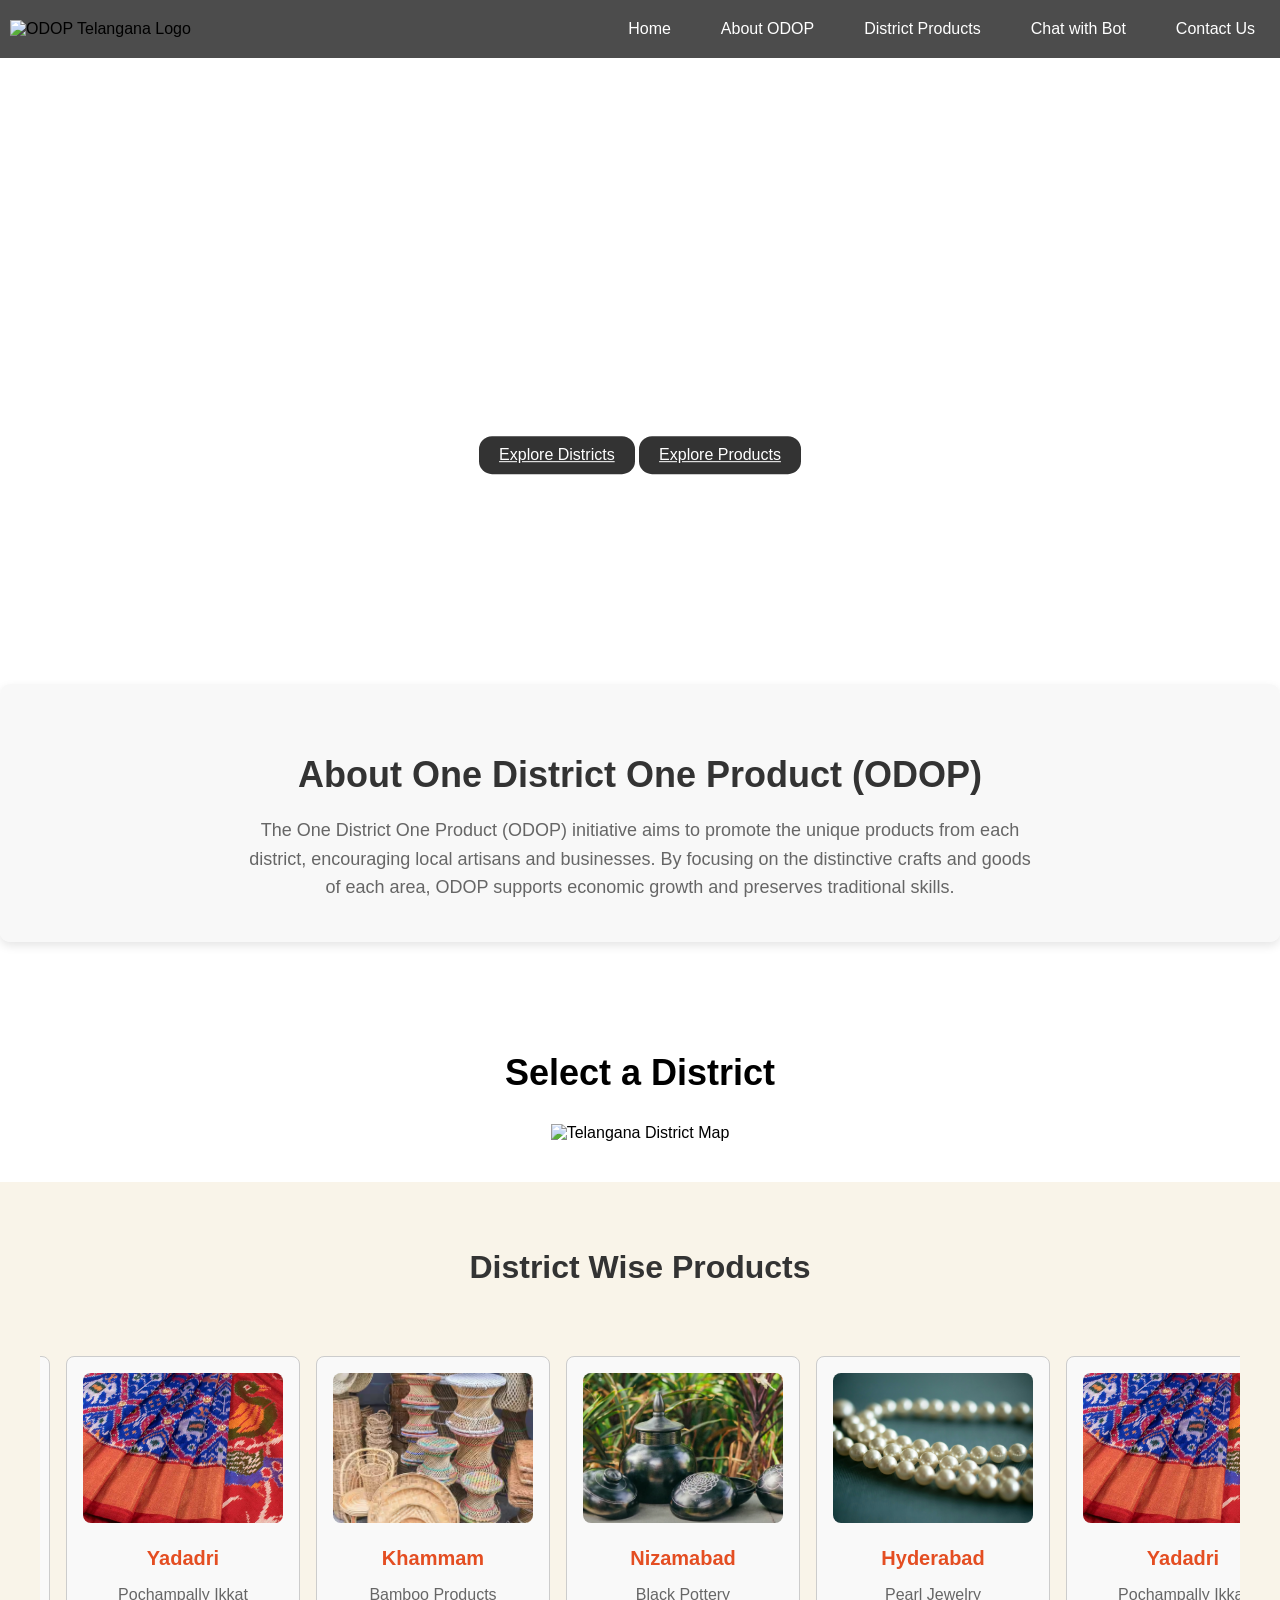
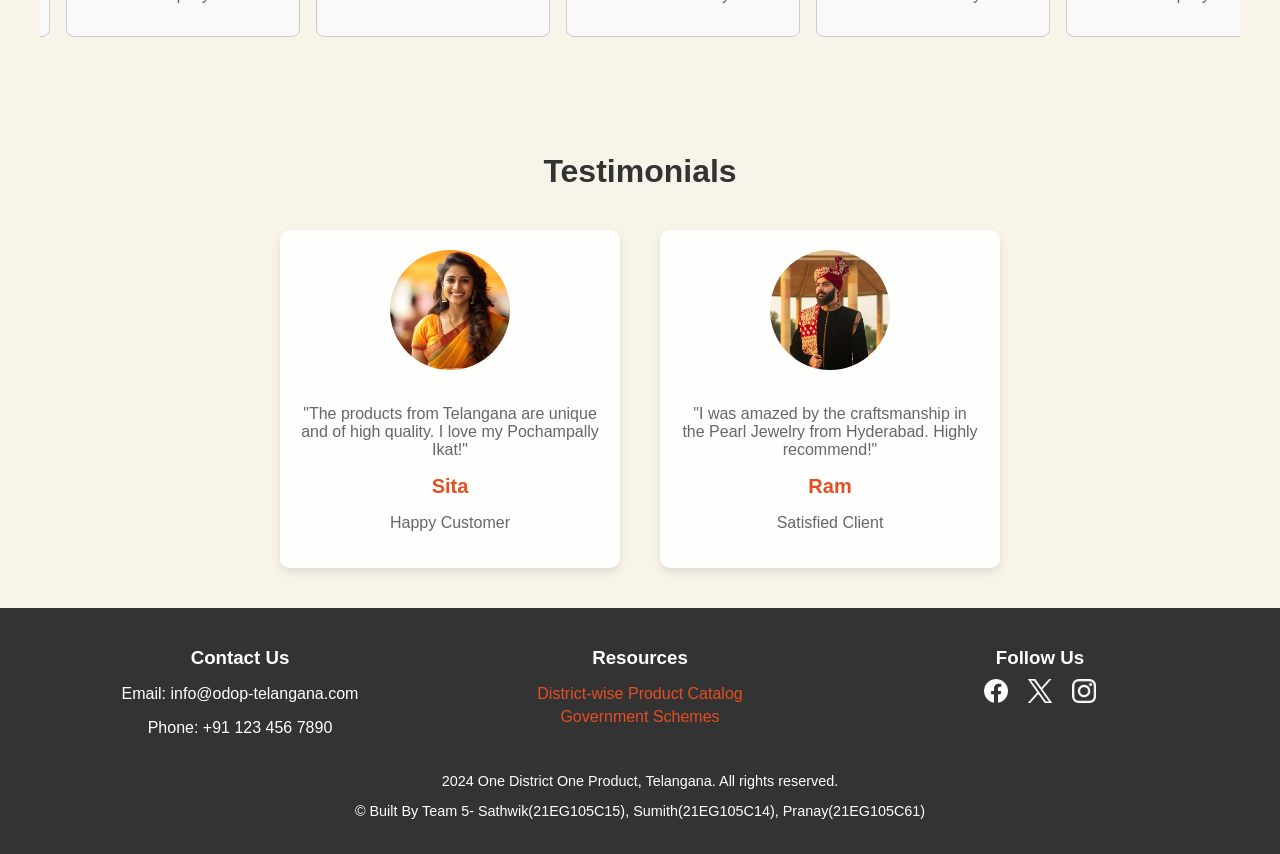
==== index.html @ 6f973a6f "Merge pull request #2 from Saipranay31/pranay updated district files" ====
<!DOCTYPE html>
<html lang="en">
<head>
    <meta charset="UTF-8">
    <meta name="viewport" content="width=device-width, initial-scale=1.0">
    <title>ODOP Telangana</title>
    <link rel="stylesheet" href="style.css">
</head>
<body>
    <header class="hero-header">
        <div class="logo">
            <img src="assets/logo.png" alt="ODOP Telangana Logo">
        </div>
        <nav>
            <a href="#">Home</a>
            <a href="#odop">About ODOP</a>
            <a href="#">District Products</a>
            <a href="#">Chat with Bot</a>
            <a href="#">Contact Us</a>
        </nav>
        <div class="hamburger-menu">
            <span></span>
            <span></span>
            <span></span>
        </div>
    </header>

    <section class="hero">
        <video autoplay muted loop>
            <source src="assets/odop_intro.mp4" type="video/mp4">
            Your browser does not support the video tag.
        </video>
        <div class="hero-content">
            <h1>One District One Product - Telangana</h1>
            <p>Discover unique products from every district in Telangana that reflect rich heritage and local craftsmanship.</p>
            <a href="#district-map" class="button">Explore Districts</a>
            <a href="#prod" class="button">Explore Products</a>
        </div>
    </section>

    <section class="about-odop" id="odop">
        <h2>About One District One Product (ODOP)</h2>
        <p>
            The One District One Product (ODOP) initiative aims to promote the unique products from each district, encouraging local artisans and businesses. By focusing on the distinctive crafts and goods of each area, ODOP supports economic growth and preserves traditional skills.
        </p>
    </section>
    

    <section class="map" id="district-map">
        <h2>Select a District</h2>
        <div class="telangana-map-container">
            <img src="https://upload.wikimedia.org/wikipedia/commons/f/f4/TG-districts-te.svg" alt="Telangana District Map" height="630" width="667" usemap="#image-map">
            <map name="image-map">
                <area target="" alt="Yadadri" title="Yadadri: Pochampally Ikkat" href="districts/yadadri.html" coords="345,379,310,395,309,376,302,354,304,337,317,328,332,335,341,347,351,356,364,361,370,364,325,387,348,374,342,376" shape="poly">
                <area target="" alt="Hyderabad" title="Hyderabad: Pearl Jewelry" href="districts/hyderabad.html" coords="242,365,259,350,271,361,260,377" shape="poly">
                <area target="" alt="Khammam" title="Khammam: Bamboo Products" href="districts/khammam.html" coords="428,378,440,369,450,374,463,366,470,350,484,348,485,369,495,373,510,375,529,375,535,384,533,396,518,398,494,394,484,402,477,411,496,416,504,426,485,425,464,409,453,405,435,394" shape="poly">
                <area target="" alt="Nizamabad" title="Nizamabad: Black Pottery" href="districts/nizamabad.html" coords="177,209,190,195,201,194,217,185,233,182,244,183,256,184,262,203,265,215,257,229,243,235,222,233,210,228,200,233,183,230,173,214" shape="poly">
            </map>
            <div class="tooltip" id="tooltip"></div>
        </div>
    </section>

    <section class="district-products" id="prod">
        <h2>District Wise Products</h2>
        <div class="product-scroll-container">
            <div class="product-grid">
                <div class="product-card">
                    <img src="assets/hyd-pearls.jpg" alt="Hyderabad Pearl Jewelry">
                    <h3>Hyderabad</h3>
                    <p>Pearl Jewelry</p>
                </div>
                <div class="product-card">
                    <img src="assets/poc-ikkat.jpg" alt="Yadadri Pochampally Ikkat">
                    <h3>Yadadri</h3>
                    <p>Pochampally Ikkat</p>
                </div>
                <div class="product-card">
                    <img src="assets/kha-bamboo.jpg" alt="Khammam Bamboo Products">
                    <h3>Khammam</h3>
                    <p>Bamboo Products</p>
                </div>
                <div class="product-card">
                    <img src="assets/niz-pottery.png" alt="Nizamabad: Black Pottery">
                    <h3>Nizamabad</h3>
                    <p>Black Pottery</p>
                </div>
                <div class="product-card">
                    <img src="assets/hyd-pearls.jpg" alt="Hyderabad Pearl Jewelry">
                    <h3>Hyderabad</h3>
                    <p>Pearl Jewelry</p>
                </div>
                <div class="product-card">
                    <img src="assets/poc-ikkat.jpg" alt="Yadadri Pochampally Ikkat">
                    <h3>Yadadri</h3>
                    <p>Pochampally Ikkat</p>
                </div>
                <div class="product-card">
                    <img src="assets/kha-bamboo.jpg" alt="Khammam Bamboo Products">
                    <h3>Khammam</h3>
                    <p>Bamboo Products</p>
                </div>
                <div class="product-card">
                    <img src="assets/niz-pottery.png" alt="Nizamabad: Black Pottery">
                    <h3>Nizamabad</h3>
                    <p>Black Pottery</p>
                </div>
                <!-- Add more products as needed -->
            </div>
        </div>
    </section>
    

    <section class="testimonials">
        <h2>Testimonials</h2>
        <div class="testimonial-grid">
            <div class="testimonial-card">
                <img src="assets/testimonial1.jpg" alt="Customer 1" class="testimonial-image">
                <p>"The products from Telangana are unique and of high quality. I love my Pochampally Ikat!"</p>
                <h3>Sita</h3>
                <p>Happy Customer</p>
            </div>
            <div class="testimonial-card">
                <img src="assets/testimonial2.jpg" alt="Customer 2" class="testimonial-image">
                <p>"I was amazed by the craftsmanship in the Pearl Jewelry from Hyderabad. Highly recommend!"</p>
                <h3>Ram</h3>
                <p>Satisfied Client</p>
            </div>
        </div>
    </section>
    


    <footer>
        <div class="footer-content">
            <div class="footer-section">
                <h3>Contact Us</h3>
                <p>Email: info@odop-telangana.com</p>
                <p>Phone: +91 123 456 7890</p>
            </div>
            <div class="footer-section">
                <h3>Resources</h3>
                <ul>
                    <li><a href="#product-catalog">District-wise Product Catalog</a></li>
                    <li><a href="#government-schemes">Government Schemes</a></li>
                </ul>
            </div>
            <div class="footer-section">
                <h3>Follow Us</h3>
                <div class="social-media">
                    <a href="#"><img src="assets/facebook-icon.png" alt="Facebook"></a>
                    <a href="#"><img src="assets/twitter-icon.png" alt="Twitter"></a>
                    <a href="#"><img src="assets/instagram-icon.png" alt="Instagram"></a>
                </div>
            </div>
        </div>
        <div class="footer-bottom">
            <p> 2024 One District One Product, Telangana. All rights reserved.</p>
            <p>&copy; Built By Team 5- Sathwik(21EG105C15), Sumith(21EG105C14), Pranay(21EG105C61)</p>
        </div>
    </footer>
    
    <script>
        const hamburger = document.querySelector('.hamburger-menu');
        const navMenu = document.querySelector('nav');
        const tooltip = document.getElementById('tooltip');
    
        hamburger.addEventListener('click', () => {
            navMenu.classList.toggle('active');
        });
    
        document.querySelectorAll('area').forEach(area => {
            area.addEventListener('mouseover', function(event) {
                tooltip.textContent = this.title;
                tooltip.style.visibility = 'visible';
                tooltip.style.opacity = '1';
                tooltip.style.top = event.pageY - tooltip.offsetHeight - 10 + 'px'; // Position above
                tooltip.style.left = event.pageX - tooltip.offsetWidth / 2 + 'px'; // Center it
            });
    
            area.addEventListener('mousemove', function(event) {
                tooltip.style.top = event.pageY - tooltip.offsetHeight - 10 + 'px'; // Adjust to follow mouse
                tooltip.style.left = event.pageX - tooltip.offsetWidth / 2 + 'px'; // Center it
            });
    
            area.addEventListener('mouseout', function() {
                tooltip.style.visibility = 'hidden';
                tooltip.style.opacity = '0';
            });
        });


        const scrollContainer = document.querySelector('.product-scroll-container');
const productCards = document.querySelectorAll('.product-card');
const cardWidth = productCards[0].offsetWidth; // Get the width of a single card
const totalCards = productCards.length;
let currentIndex = 0;

function autoScroll() {
    // Scroll to the next card
    currentIndex++;
    
    // If we've reached the end, loop back to the start
    if (currentIndex >= totalCards) {
        currentIndex = 0;
    }

    // Scroll to the next card position
    scrollContainer.scrollTo({
        left: currentIndex * cardWidth,
        behavior: 'smooth'
    });

    // Call this function again after a set interval
    setTimeout(autoScroll, 1200); // Change the interval as needed
}

// Start the automatic scrolling
autoScroll();


    </script>
    
</body>
</html>
---- style.css ----
html{
    scroll-behavior: smooth;
}


body {
    font-family: Arial, sans-serif;
    margin: 0;
    padding: 0;
}

.hero-header {
    position: absolute;
    top: 0;
    left: 0;
    right: 0;
    z-index: 1;
    background-color: rgba(0, 0, 0, 0.7);
    padding: 10px;
    display: flex;
    justify-content: space-between;
    align-items: center;
}

.logo img {
    width: 100px;
}

nav {
    display: flex;
    gap: 20px;
}

nav a {
    text-decoration: none;
    color: #ffffff;
    padding: 10px 15px;
    border-radius: 13px;
    transition: background-color 0.3s ease, color 0.3s ease, transform 0.3s ease;
}

nav a:hover {
    color: #000000; /* Keep the text white */
    background-color: #f8f8f8; /* Opaque orange background */
    transform: scale(1.1); /* Slightly enlarge */
}

.hamburger-menu {
    display: none;
    flex-direction: column;
    align-items: center;
    cursor: pointer;
}

.hamburger-menu span {
    width: 30px;
    height: 3px;
    background-color: #fff;
    margin: 5px 0;
}

.hero {
    position: relative;
}

.hero video {
    width: 100%;
    height: 100%;
    object-fit: cover;
}

.hero-content {
    position: absolute;
    top: 50%;
    left: 50%;
    transform: translate(-50%, -50%);
    text-align: center;
    color: #fff;
    z-index: 2;
}

.hero h1 {
    font-size: 48px;
}

.hero p {
    font-size: 24px;
    margin-bottom: 20px;
}

.button {
    background-color: #333;
    color: white;
    padding: 10px 20px;
    border: none;
    cursor: pointer;
    border-radius: 13px;
    transition: transform 0.3s ease, background-color 0.3s ease;
    display: inline-block; /* Ensures it behaves like a block for scaling */
}

.button:hover {
    color: #000000;
    background-color: #f8f8f8;
    transform: scale(1.1); /* Slightly enlarge button */
    z-index: 1; /* Ensures it appears on top if other elements overlap */
}



.about-odop {
    background-color: rgba(248, 248, 248, 0.9); /* Light background with transparency */
    padding: 40px;
    text-align: center;
    border-radius: 10px; /* Rounded corners */
    box-shadow: 0px 4px 10px rgba(0, 0, 0, 0.1); /* Soft shadow */
    margin: 40px 0; /* Space above and below */
}

.about-odop h2 {
    font-size: 36px;
    color: #333;
    margin-bottom: 20px; /* Space below the heading */
}

.about-odop p {
    font-size: 18px;
    color: #666; /* Slightly darker text for better readability */
    line-height: 1.6; /* Improved line height for readability */
    max-width: 800px; /* Max width for the text */
    margin: 0 auto; /* Center the paragraph */
}


.map {
    background-color: #ffffff;
    padding: 40px;
    text-align: center;
}

.map h2 {
    font-size: 36px;
}

#telangana-map {
    width: 100%;
    height: auto;
    border: 2px solid #ddd;
    margin: 0 auto;
}


.tooltip {
    position: absolute;
    background-color: rgba(0, 0, 0, 0.8);
    color: #fff;
    padding: 10px;
    border-radius: 5px;
    visibility: hidden;  /* Initially hidden */
    opacity: 0;  /* Initially transparent */
    z-index: 100;
    white-space: nowrap;
    /* No transition to make it appear instantly */
}

.tooltip::after {
    content: '';
    position: absolute;
    bottom: 100%; /* Position above the tooltip */
    left: 50%;
    margin-left: -5px; /* Center the arrow */
    border-width: 5px;
    border-style: solid;
    border-color: transparent transparent rgba(95, 95, 95, 0.8) transparent; /* Arrow color */

}

.hover-target:hover .tooltip {
    visibility: visible;
    opacity: 1;  /* Instantly visible */
    /* No transition so it appears instantly */
}


.telangana-map-container {
    position: relative;
}

.district-products {
    padding: 40px;
    background-color: #f8f8f8;
    text-align: center;
}

.district-products h2 {
    font-size: 36px;
}

.product-grid {
    display: grid;
    grid-template-columns: repeat(auto-fit, minmax(200px, 1fr));
    gap: 20px;
    margin-top: 20px;
}

.product-card {
    background-color: #fff;
    padding: 20px;
    border: 1px solid #ccc;
    text-align: center;
}



/* District Products Section */
.district-products {
    padding: 40px;
    background-color: #f9f4e9;
}

.district-products h2 {
    text-align: center;
    color: #333;
    margin-bottom: 40px;
    font-size: 2em;
}

.product-grid {
    display: grid;
    grid-template-columns: repeat(auto-fill, minmax(200px, 1fr)); /* Adjusts to fit in the container */
    gap: 16px; /* Space between cards */
}

.product-card {
    border: 1px solid #ccc; /* Optional border */
    border-radius: 8px; /* Rounded corners */
    padding: 16px; /* Inner padding */
    text-align: center; /* Center text */
    background-color: #f9f9f9; /* Background color */
    transition: transform 0.3s ease, box-shadow 0.3s ease; /* Smooth transition for transform and box-shadow */
}

.product-card img {
    width: 100%; /* Make the image take full width of the card */
    height: 150px; /* Set a fixed height */
    object-fit: cover; /* Ensures the image covers the area without distortion */
    border-radius: 8px; /* Optional rounded corners for the image */
}

.product-card:hover {
    transform: translateY(-10px);
    box-shadow: 0px 8px 16px rgba(0, 0, 0, 0.2);
}


.product-scroll-container {
    overflow-x: auto; /* Enable horizontal scrolling */
    white-space: nowrap; /* Prevent line breaks */
    padding: 10px; /* Padding around the scroll container */
    max-width: 100%; /* Prevent overflow from the viewport */
}

.product-grid {
    display: inline-flex; /* Align items horizontally */
    gap: 16px; /* Space between cards */
}

.product-card {
    border: 1px solid #ccc; /* Optional border */
    border-radius: 8px; /* Rounded corners */
    padding: 16px; /* Inner padding */
    text-align: center; /* Center text */
    background-color: #f9f9f9; /* Background color */
    width: 200px; /* Fixed width for each card */
}

.product-card img {
    width: 100%; /* Make the image take full width of the card */
    height: 150px; /* Set a fixed height */
    object-fit: cover; /* Ensures the image covers the area without distortion */
    border-radius: 8px; /* Optional rounded corners for the image */
}

/* Scrollbar styling */
.product-scroll-container::-webkit-scrollbar {
    height: 8px; /* Height of the horizontal scrollbar */
}

.product-scroll-container::-webkit-scrollbar-track {
    background: #f9f9f9; /* Background of the scrollbar track */
}

.product-scroll-container::-webkit-scrollbar-thumb {
    background: #333; /* Color of the scrollbar thumb */
    border-radius: 10px; /* Rounded corners for the thumb */
}

.product-scroll-container::-webkit-scrollbar-thumb:hover {
    background: #e44e22; /* Color of the scrollbar thumb on hover */
}

/* Firefox scrollbar styling */
.product-scroll-container {
    scrollbar-width: thin; /* For Firefox */
    scrollbar-color: #333 #f9f9f9; /* Scrollbar color for Firefox */
}




.product-card h3 {
    font-size: 1.25em;
    color: #e44e22;
    margin-bottom: 10px;
}

.product-card p {
    color: #666;
    font-size: 1em;
}






.testimonials {
    padding: 40px;
    background-color: #f9f4e9;
    text-align: center;
}

.testimonials h2 {
    color: #333;
    margin-bottom: 40px;
    font-size: 2em;
}

.testimonial-grid {
    display: flex; /* Flexbox for horizontal alignment */
    justify-content: center; /* Center the cards */
    align-items: center; /* Align items vertically centered */
    gap: 40px; /* Space between the cards */
}

.testimonial-card {
    background-color: rgba(255, 255, 255, 0.9); /* White background with slight transparency */
    border-radius: 10px; /* Rounded corners */
    padding: 20px;
    box-shadow: 0 4px 8px rgba(0, 0, 0, 0.1); /* Slight shadow for depth */
    width: 300px; /* Fixed width for the testimonial cards */
    text-align: center;
}



.testimonial-card img {
    width: 120px; /* Set a fixed width for the images */
    height: 120px; /* Set a fixed height for the images */
    object-fit: cover; /* Ensures the image covers the area without distortion */
    border-radius: 50%; /* Make the image circular */
    margin-bottom: 15px; /* Space below the image */
}


.testimonial-card h3 {
    margin: 10px 0 5px;
    font-size: 1.25em;
    color: #e44e22;
}

.testimonial-card p {
    color: #666;
    font-size: 1em;
}




footer {
    background-color: #333; /* Dark background */
    color: white; /* White text */
    padding: 20px; /* Padding around the footer */
    text-align: center; /* Center text */
}

.footer-content {
    display: flex; /* Flexbox for layout */
    justify-content: space-between; /* Space between sections */
    max-width: 1200px; /* Max width for content */
    margin: 0 auto; /* Center the footer content */
}

.footer-section {
    flex: 1; /* Each section takes equal space */
    padding: 0 20px; /* Padding inside each section */
}

.footer-section h3 {
    margin-bottom: 10px; /* Space below headings */
}

.footer-section ul {
    list-style-type: none; /* Remove bullet points */
    padding: 0; /* Remove padding */
}

.footer-section ul li {
    margin: 5px 0; /* Space between list items */
}

.footer-section a {
    color: #e44e22; /* Orange color for links */
    text-decoration: none; /* Remove underline */
}

.footer-section a:hover {
    text-decoration: underline; /* Underline on hover */
}

.social-media {
    display: flex; /* Flexbox for social media icons */
    justify-content: center; /* Center icons */
}

.social-media a {
    margin: 0 10px; /* Space between icons */
}

.social-media img {
    width: 24px; /* Adjust width as needed */
    height: 24px; /* Adjust height as needed */
}

.footer-bottom {
    margin-top: 20px; /* Space above bottom text */
    font-size: 0.9em; /* Smaller text */
}



@media screen and (max-width: 768px) {
    nav {
        display: none;
    }

    .hamburger-menu {
        display: flex;
    }

    nav.active {
        display: block;
    }

    .about,
    .map,
    .district-products {
        padding: 20px;
    }
}
.view-more-button {
    background-color: #333; /* Black background */
    color: white; /* White text */
    padding: 15px 30px; /* Increase padding for more size */
    font-size: 1.2em; /* Increase font size */
    border: none; 
    margin-top: 10px; /* Space above the button */
    cursor: pointer;
    border-radius: 13px;
    transition: transform 0.3s ease, background-color 0.3s ease;
    display: block; /* Make the button block-level */
    width: 100%; /* Make the button full width */
}

.view-more-button:hover {
    color: #ffffff;
    background-color: #555; /* Darker on hover */
    transform: scale(1.1);
}
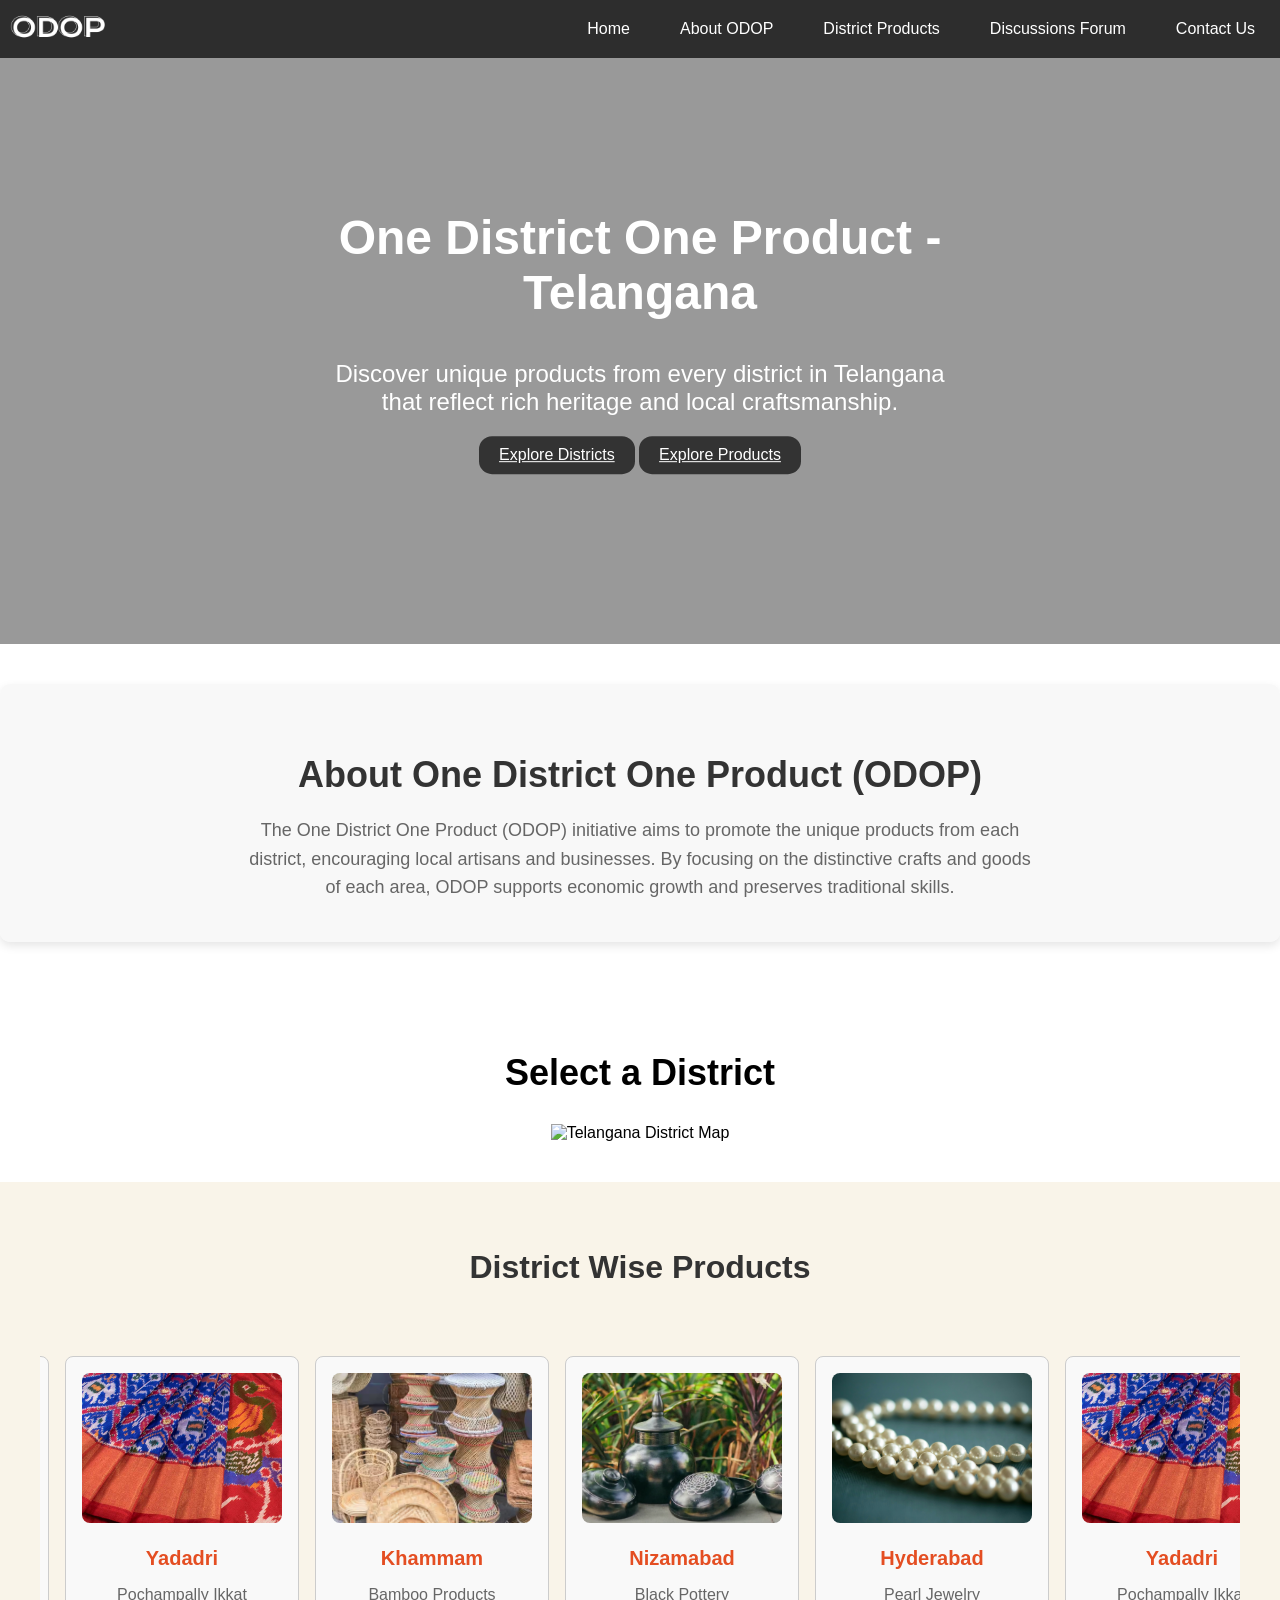
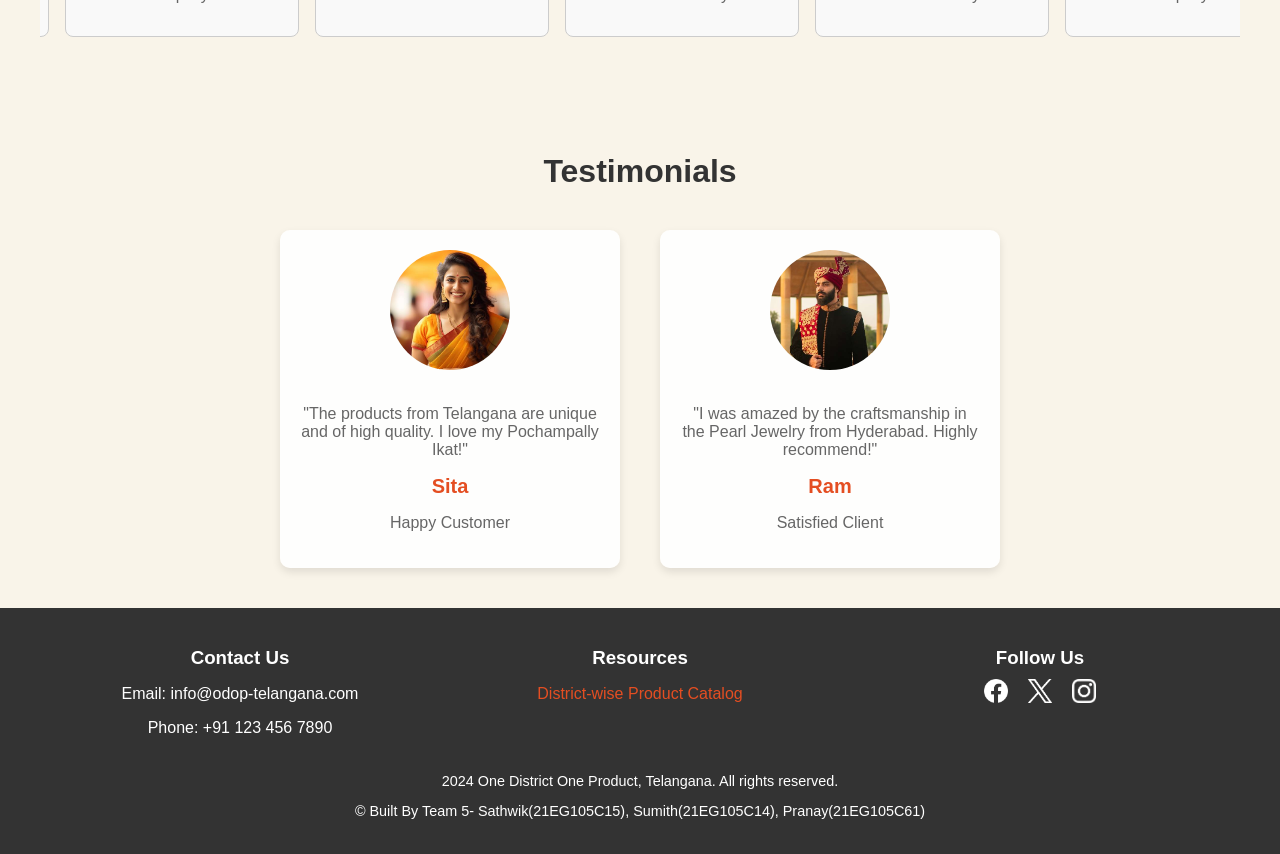
==== commit 76e72382: "final commit modified and integrated mongodb for discussion forums and integrated chatbot deployed o" ====
--- a/index.html
+++ b/index.html
@@ -12,11 +12,11 @@
             <img src="assets/logo.png" alt="ODOP Telangana Logo">
         </div>
         <nav>
-            <a href="#">Home</a>
-            <a href="#odop">About ODOP</a>
-            <a href="#">District Products</a>
-            <a href="#">Chat with Bot</a>
-            <a href="#">Contact Us</a>
+            <a href="/index.html">Home</a>
+            <a href="/districts/aboutus.html">About ODOP</a>
+            <a href="/districts/product.html">District Products</a>
+            <a href="forum.html">Discussions Forum</a>
+            <a href="#foot">Contact Us</a>
         </nav>
         <div class="hamburger-menu">
             <span></span>
@@ -130,7 +130,7 @@
     
 
 
-    <footer>
+    <footer id="foot">
         <div class="footer-content">
             <div class="footer-section">
                 <h3>Contact Us</h3>
@@ -140,8 +140,7 @@
             <div class="footer-section">
                 <h3>Resources</h3>
                 <ul>
-                    <li><a href="#product-catalog">District-wise Product Catalog</a></li>
-                    <li><a href="#government-schemes">Government Schemes</a></li>
+                    <li><a href="/districts/product.html">District-wise Product Catalog</a></li>
                 </ul>
             </div>
             <div class="footer-section">
@@ -159,6 +158,9 @@
         </div>
     </footer>
     
+
+    <script src="https://cdn.botpress.cloud/webchat/v2.1/inject.js"></script>
+    <script src="https://mediafiles.botpress.cloud/3024ca4b-b5cb-417a-913a-5e9daf2b95bf/webchat/v2.1/config.js"></script>   
     <script>
         const hamburger = document.querySelector('.hamburger-menu');
         const navMenu = document.querySelector('nav');
--- a/style.css
+++ b/style.css
@@ -67,6 +67,17 @@
     width: 100%;
     height: 100%;
     object-fit: cover;
+}
+
+.hero::before {
+    content: '';
+    position: absolute;
+    top: 0;
+    left: 0;
+    width: 100%;
+    height: 100%;
+    background-color: rgba(0, 0, 0, 0.4); /* Semi-transparent black overlay */
+    
 }
 
 .hero-content {
